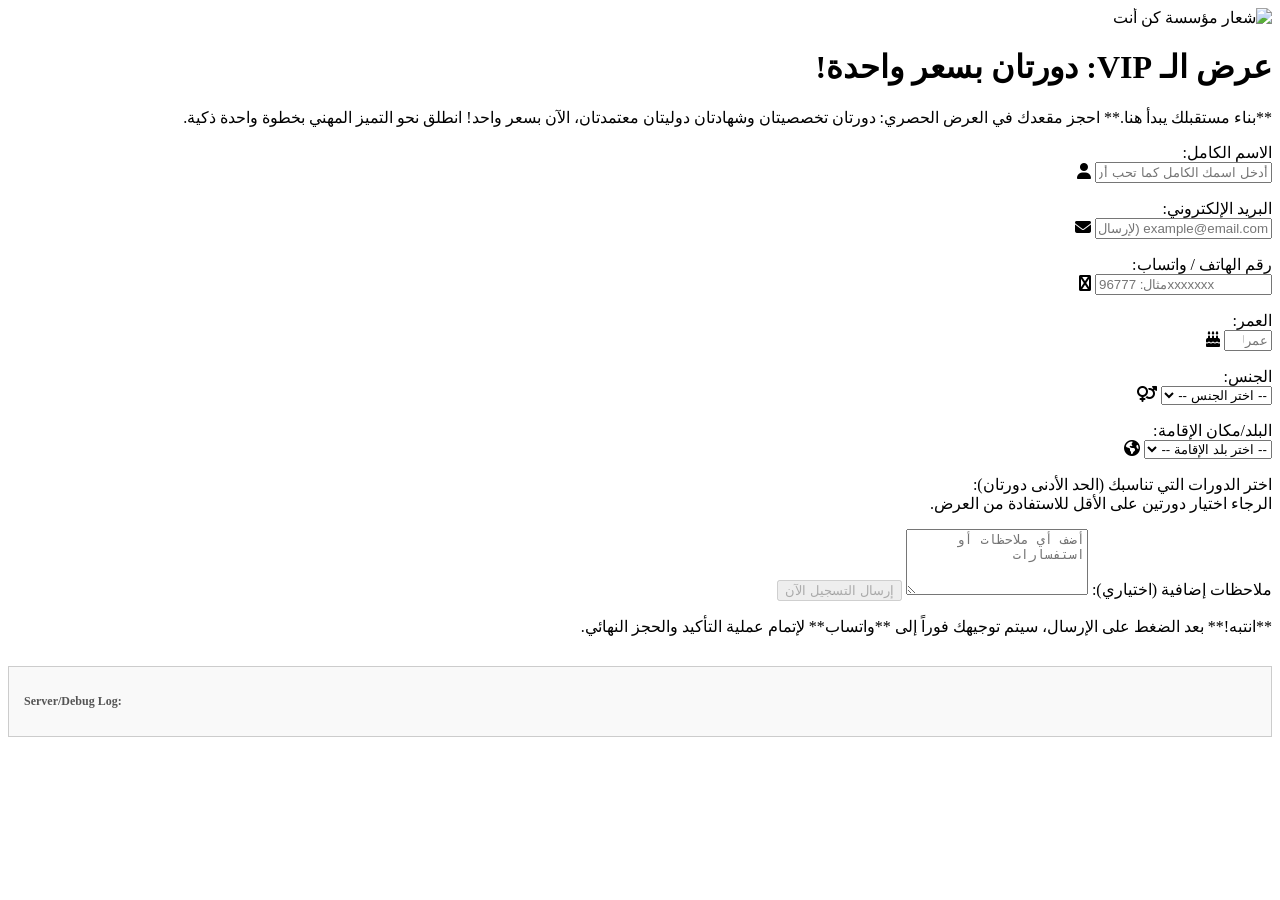
==== index.html @ 378ecb65 "Create index.html" ====
<!DOCTYPE html>
<html lang="ar" dir="rtl">
<head>
  <meta charset="UTF-8">
  <meta name="viewport" content="width=device-width, initial-scale=1.0">
  <title>تسجيل عرض الـ VIP: دورتان بسعر واحدة</title>
  
  <link href="https://fonts.googleapis.com/css2?family=Cairo:wght@300;400;600;700;900&display=swap" rel="stylesheet">
  <link rel="stylesheet" href="https://cdnjs.cloudflare.com/ajax/libs/font-awesome/6.4.0/css/all.min.css">
  
  <link rel="stylesheet" href="css/Offer.css">
</head>
<body>
  <div class="container">
    <img src="images/photo.jpg" alt="شعار مؤسسة كن أنت" class="logo">
    <h1>عرض الـ VIP: دورتان بسعر واحدة!</h1>
    
    <p class="description">**بناء مستقبلك يبدأ هنا.** احجز مقعدك في العرض الحصري: دورتان تخصصيتان وشهادتان دوليتان معتمدتان، الآن بسعر واحد! انطلق نحو التميز المهني بخطوة واحدة ذكية.</p>

    <form id="registrationForm" novalidate> 
      
      <label for="fullname">الاسم الكامل:</label>
      <div class="input-group">
        <input type="text" id="fullname" name="الاسم الكامل" placeholder="أدخل اسمك الكامل كما تحب أن يظهر في الشهادة" required aria-required="true">
        <i class="fa-solid fa-user input-icon"></i>
      </div>
      <p class="error-message" id="fullnameError" role="alert" aria-live="polite"></p>

      <label for="email">البريد الإلكتروني:</label>
      <div class="input-group">
        <input type="email" id="email" name="البريد الإلكتروني" placeholder="example@email.com (لإرسال الشهادات)" required aria-required="true">
        <i class="fa-solid fa-envelope input-icon"></i>
      </div>
      <p class="error-message" id="emailError" role="alert" aria-live="polite"></p>

      <label for="phone">رقم الهاتف / واتساب:</label>
      <div class="input-group">
        <input type="tel" id="phone" name="رقم الهاتف" placeholder="مثال: 96777xxxxxxx" required aria-required="true">
        <i class="fa-solid fa-whatsapp input-icon"></i>
      </div>
      <p class="error-message" id="phoneError" role="alert" aria-live="polite"></p>


      <div class="flex-group">
        
        <div>
          <label for="age">العمر:</label>
          <div class="input-group">
            <input type="number" id="age" name="العمر" placeholder="عمرك" min="18" max="99" required aria-required="true">
            <i class="fa-solid fa-cake-candles input-icon"></i>
          </div>
          <p class="error-message" id="ageError" role="alert" aria-live="polite"></p>
        </div>

        <div>
          <label for="gender">الجنس:</label>
          <div class="input-group">
            <select id="gender" name="الجنس" required aria-required="true">
              <option value="" disabled selected>-- اختر الجنس --</option>
              <option value="ذكر">ذكر</option>
              <option value="أنثى">أنثى</option>
            </select>
            <i class="fa-solid fa-venus-mars input-icon"></i>
          </div>
          <p class="error-message" id="genderError" role="alert" aria-live="polite"></p>
        </div>
        
        <div>
          <label for="country">البلد/مكان الإقامة:</label>
          <div class="input-group">
            <select id="country" name="البلد" required aria-required="true">
              <option value="" disabled selected>-- اختر بلد الإقامة --</option>
            </select>
            <i class="fa-solid fa-earth-americas input-icon"></i>
          </div>
          <p class="error-message" id="countryError" role="alert" aria-live="polite"></p>
        </div>

      </div>

      <label for="courses-list" class="courses-main-label">اختر الدورات التي تناسبك (الحد الأدنى دورتان):</label>
      
      <div class="courses-selection-grid" id="coursesList">
        </div>

      <div class="selection-status" id="selectionStatus" role="status" aria-live="polite">الرجاء اختيار دورتين على الأقل للاستفادة من العرض.</div>
      <p class="error-message" id="coursesError" role="alert" aria-live="polite"></p>

      
      <label for="notes">ملاحظات إضافية (اختياري):</label>
      <textarea id="notes" name="ملاحظات إضافية" rows="4" placeholder="أضف أي ملاحظات أو استفسارات"></textarea>

      <button type="submit" id="submitButton" disabled>إرسال التسجيل الآن</button>
      
      <p class="whatsapp-prompt"> **انتبه!** بعد الضغط على الإرسال، سيتم توجيهك فوراً إلى **واتساب** لإتمام عملية التأكيد والحجز النهائي.</p>
    </form>
    <div id="debugLogContainer" style="margin-top: 30px; padding: 15px; border: 1px solid #ccc; background-color: #f9f9f9; font-size: 12px; direction: ltr; text-align: left; max-height: 250px; overflow-y: auto;">
    <p style="font-weight: bold; color: #555;">Server/Debug Log:</p>
    <pre id="serverDebugLog" style="white-space: pre-wrap; word-wrap: break-word;"></pre>
</div>

    <div id="submissionMessage" class="status-success" style="display: none;"></div>
    
    <div id="loadingIndicator" class="loading-indicator" style="display: none;">
      <i class="fa-solid fa-circle-notch fa-spin"></i>
    </div>
  </div>

  <script src="url.js" defer></script> 
  <script src="js/countries.js" defer></script>
  
  <script src="js/Offer.js" defer></script>
</body>
</html>
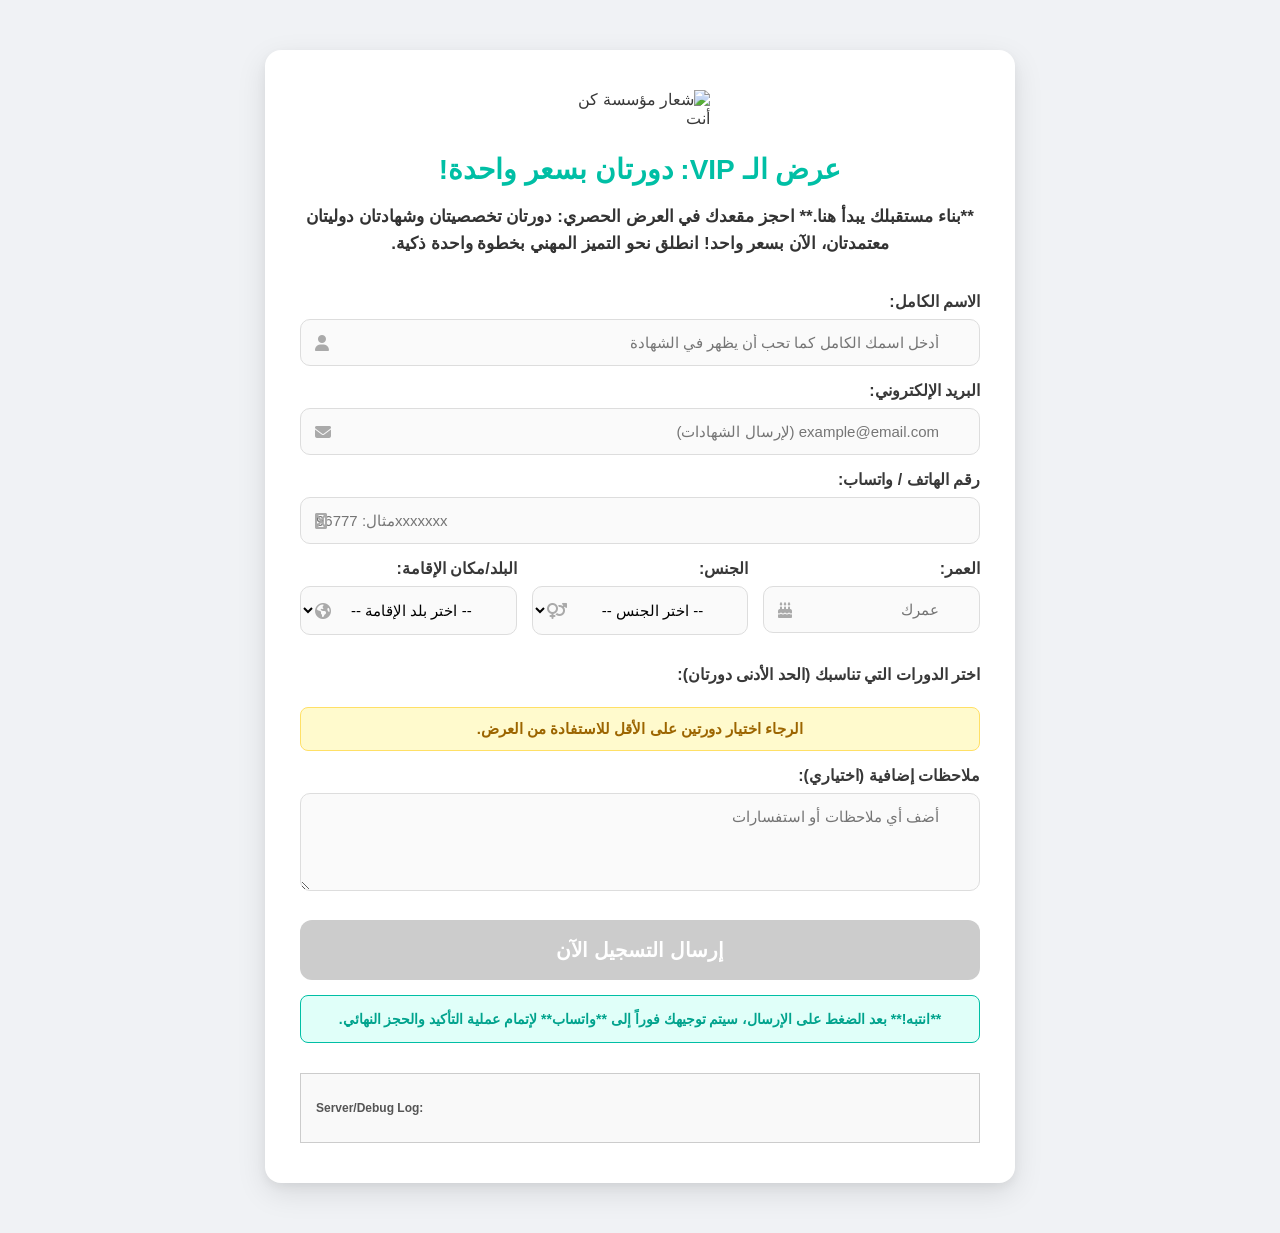
==== commit b3699e11: "Update index.html" ====
--- a/index.html
+++ b/index.html
@@ -3,17 +3,41 @@
 <head>
   <meta charset="UTF-8">
   <meta name="viewport" content="width=device-width, initial-scale=1.0">
+  
   <title>تسجيل عرض الـ VIP: دورتان بسعر واحدة</title>
   
   <link href="https://fonts.googleapis.com/css2?family=Cairo:wght@300;400;600;700;900&display=swap" rel="stylesheet">
   <link rel="stylesheet" href="https://cdnjs.cloudflare.com/ajax/libs/font-awesome/6.4.0/css/all.min.css">
   
   <link rel="stylesheet" href="css/Offer.css">
-</head>
+
+  <script>
+    document.addEventListener('DOMContentLoaded', function() {
+        // 1. الحصول على جميع متغيرات (معاملات) الرابط
+        const urlParams = new URLSearchParams(window.location.search);
+        
+        // 2. قراءة قيمة المعامل المسمى 'title' (وهو اسم العرض)
+        const offerTitle = urlParams.get('title');
+        
+        // 3. تحديد وسم العنوان الرئيسي (h1)
+        const h1Element = document.getElementById('offerTitleHeader');
+        
+        if (offerTitle && h1Element) {
+            // 4. فك ترميز العنوان
+            const decodedTitle = decodeURIComponent(offerTitle);
+            
+            // 5. تحديث محتوى وسم <h1>
+            h1Element.textContent = decodedTitle;
+        } 
+        // ملاحظة: لا يوجد كود لتحديث document.title، لذا سيبقى العنوان كما هو
+    });
+  </script>
+  </head>
 <body>
   <div class="container">
     <img src="images/photo.jpg" alt="شعار مؤسسة كن أنت" class="logo">
-    <h1>عرض الـ VIP: دورتان بسعر واحدة!</h1>
+    
+    <h1 id="offerTitleHeader">عرض الـ VIP: دورتان بسعر واحدة!</h1>
     
     <p class="description">**بناء مستقبلك يبدأ هنا.** احجز مقعدك في العرض الحصري: دورتان تخصصيتان وشهادتان دوليتان معتمدتان، الآن بسعر واحد! انطلق نحو التميز المهني بخطوة واحدة ذكية.</p>
 
@@ -108,7 +132,7 @@
 
   <script src="url.js" defer></script> 
   <script src="js/countries.js" defer></script>
+  <script src="js/Offer.js" defer></script>
   
-  <script src="js/Offer.js" defer></script>
 </body>
 </html>
--- a/css/Offer.css
+++ b/css/Offer.css
@@ -0,0 +1,344 @@
+/* Offer.css */
+
+/* 1. تحسين متغيرات الألوان والخطأ */
+:root {
+  --primary-color: #00BFA5; 
+  --primary-darker: #00A38D;
+  --secondary-color: #383838;
+  --light-bg: #F0F2F5; 
+  --light-accent: #E0FFF0; 
+  --error-color: #E74C3C; /* أحمر داكن للخطأ */
+  --error-light: #FFECEC; /* خلفية فاتحة للخطأ */
+  --success-color: #155724; 
+  --success-bg: #D4EDDA; 
+  --border-color: #DDD;
+  --border-radius: 12px;
+}
+
+body {
+  font-family: 'Cairo', sans-serif;
+  background-color: var(--light-bg);
+  margin: 0;
+  padding: 0;
+  color: var(--secondary-color);
+}
+
+.container {
+  max-width: 680px; 
+  margin: 50px auto;
+  background-color: #fff;
+  padding: 40px 35px;
+  border-radius: 16px;
+  box-shadow: 0 10px 30px rgba(0, 0, 0, 0.1), 0 4px 10px rgba(0, 0, 0, 0.05);
+  position: relative;
+  min-height: 500px; 
+}
+
+.logo {
+  display: block;
+  margin: 0 auto 25px;
+  width: 140px;
+}
+
+h1 {
+  text-align: center;
+  color: var(--primary-color); 
+  margin-bottom: 10px;
+  font-weight: 900;
+  font-size: 28px;
+}
+
+/* النص المعزز */
+p.description {
+  text-align: center;
+  margin-bottom: 35px;
+  font-size: 17px;
+  color: #333; 
+  line-height: 1.6;
+  font-weight: 700; 
+}
+
+/* 2. تحسين حقول الإدخال */
+form label {
+  display: block;
+  margin-top: 15px;
+  margin-bottom: 8px;
+  font-weight: 700;
+  color: var(--secondary-color);
+  font-size: 16px;
+}
+
+.input-group {
+    position: relative;
+    /* تحسين الهامش للحقول العلوية */
+    margin-bottom: 15px;
+}
+
+.input-icon {
+    position: absolute;
+    top: 50%;
+    left: 15px; 
+    transform: translateY(-50%);
+    color: #AAA;
+    font-size: 16px;
+    pointer-events: none;
+    transition: color 0.3s;
+}
+
+form input, form select, form textarea {
+  width: 100%;
+  padding: 14px 15px;
+  padding-right: 40px; /* مساحة للأيقونة */
+  border-radius: 10px;
+  border: 1px solid var(--border-color);
+  font-size: 15px;
+  outline: none;
+  box-sizing: border-box;
+  background-color: #FAFAFA;
+  transition: border-color 0.3s, box-shadow 0.3s, background-color 0.3s;
+  font-family: 'Cairo', sans-serif; 
+}
+
+/* التركيز على الحقل */
+form input:focus, form select:focus, form textarea:focus {
+  border-color: var(--primary-color); 
+  box-shadow: 0 0 8px rgba(0, 191, 165, 0.5); 
+  background-color: #FFF;
+}
+form input:focus ~ .input-icon, form select:focus ~ .input-icon {
+    color: var(--primary-color);
+}
+
+
+/* 3. تنظيم الحقول المرنة */
+.flex-group {
+    display: flex;
+    gap: 15px;
+    margin-top: 5px; /* تقليل الفراغ العلوي */
+}
+.flex-group > div {
+    flex: 1;
+    min-width: 0;
+}
+.flex-group label {
+    margin-top: 0;
+}
+
+/* 4. رسائل الخطأ المحسّنة (Accessibility + UX) */
+.error-message {
+    color: var(--error-color);
+    font-size: 13px;
+    font-weight: 600;
+    margin-top: -10px;
+    margin-bottom: 15px;
+    padding: 5px 10px;
+    border-radius: 6px;
+    background: var(--error-light);
+    display: none;
+    transition: all 0.2s ease;
+}
+
+/* حالة الخطأ على الحقل نفسه */
+input.input-error, select.input-error {
+    border-color: var(--error-color) !important;
+    box-shadow: 0 0 5px rgba(231, 76, 60, 0.5) !important;
+}
+
+/* 5. تحسين زر الإرسال */
+form button {
+  width: 100%;
+  padding: 18px;
+  background-color: var(--primary-color); 
+  color: #fff;
+  font-size: 20px;
+  font-weight: 700;
+  border: none;
+  border-radius: var(--border-radius);
+  cursor: pointer;
+  transition: background-color 0.3s, transform 0.1s, box-shadow 0.3s;
+  box-shadow: 0 4px 15px rgba(0, 191, 165, 0.4);
+  margin-top: 25px;
+}
+
+form button:hover:not(:disabled) {
+  background-color: var(--primary-darker); 
+  box-shadow: 0 6px 20px rgba(0, 191, 165, 0.6);
+  transform: translateY(-2px);
+}
+
+/* تأثير التحديد البصري لزر الإرسال عند جاهزية النموذج (جديد) */
+form button.ready-to-submit {
+    animation: pulse 1.5s infinite;
+}
+
+@keyframes pulse {
+    0% { box-shadow: 0 0 0 0 rgba(0, 191, 165, 0.4); }
+    70% { box-shadow: 0 0 0 10px rgba(0, 0, 0, 0); }
+    100% { box-shadow: 0 0 0 0 rgba(0, 0, 0, 0); }
+}
+
+form button:active:not(:disabled) {
+    transform: translateY(0);
+    box-shadow: 0 2px 10px rgba(0, 191, 165, 0.4);
+}
+
+form button:disabled {
+    background-color: #CCC;
+    cursor: not-allowed;
+    box-shadow: none;
+    animation: none;
+}
+
+/* 6. تحسين قائمة الدورات (Interaction + A11y) */
+.courses-selection-grid {
+  display: grid;
+  grid-template-columns: repeat(auto-fit, minmax(280px, 1fr));
+  gap: 10px;
+  margin-bottom: 15px;
+}
+
+.course-item {
+  display: block;
+  cursor: pointer;
+  background-color: #FFF;
+  /* أبعاد أكبر لـ Touch Friendly */
+  padding: 12px; 
+  min-height: 44px; 
+  border: 2px solid var(--border-color);
+  border-radius: 10px;
+  transition: all 0.25s ease-in-out; /* حركة سلسة */
+  font-weight: 600;
+  font-size: 15px;
+  position: relative;
+}
+
+.course-item:hover {
+    border-color: #A0EACF; 
+    background-color: #F0FFF9;
+    transform: scale(1.02); /* تأثير التكبير */
+    box-shadow: 0 4px 12px rgba(0,0,0,0.08);
+}
+.course-item:active {
+    transform: scale(1.0);
+    box-shadow: none;
+}
+
+.course-item input[type="checkbox"] {
+    /* ... (تبقى مخفية) ... */
+}
+
+/* حالة التحديد */
+.course-item.is-selected {
+    border-color: var(--primary-color);
+    background-color: var(--light-accent);
+}
+.course-item.is-selected .course-title {
+    color: var(--primary-darker);
+    font-weight: 700;
+}
+.course-item.is-selected .course-title i {
+    color: var(--primary-darker);
+}
+
+.course-title {
+    display: flex;
+    align-items: center;
+    line-height: 1.4;
+}
+
+.course-title i {
+    margin-left: 8px;
+    color: var(--primary-color); 
+    font-size: 16px;
+    transition: color 0.2s;
+}
+.course-description { /* وصف الدورة الجديد */
+    display: block;
+    font-size: 12px;
+    font-weight: 400;
+    color: #666;
+    margin-top: 3px;
+    padding-right: 25px; /* لمحاذاة النص */
+}
+
+
+/* 7. رسائل الحالة والنجاح */
+.selection-status {
+  text-align: center;
+  font-size: 15px;
+  font-weight: 700;
+  padding: 12px;
+  border-radius: 8px;
+  margin-top: 10px;
+  background-color: #FFFACD; 
+  color: #9C6500; 
+  border: 1px solid #FFE066;
+}
+
+.status-success {
+  background-color: var(--success-bg); 
+  color: var(--success-color); 
+  border: 1px solid #C3E6CB;
+}
+
+.status-error {
+    background-color: #F8D7DA; 
+    color: #721C24; 
+    border-color: #F5C6CB;
+}
+
+.whatsapp-prompt {
+    padding: 15px;
+    margin-top: 15px;
+    border-radius: 8px;
+    text-align: center;
+    font-weight: 700;
+    font-size: 14px;
+    background-color: #E0FFF9; /* أفتح من الـ Accent */
+    color: var(--primary-darker); 
+    border: 1px solid var(--primary-color);
+}
+
+/* 8. مؤشر التحميل (جديد) */
+.loading-indicator {
+    position: absolute;
+    top: 0;
+    left: 0;
+    right: 0;
+    bottom: 0;
+    background-color: rgba(255, 255, 255, 0.9);
+    display: flex;
+    justify-content: center;
+    align-items: center;
+    font-size: 3em;
+    color: var(--primary-color);
+    border-radius: 16px;
+    z-index: 10;
+}
+
+
+/* 9. Responsive */
+@media(max-width: 768px) {
+  .container {
+    margin: 20px;
+    padding: 25px 20px;
+  }
+  h1 {
+    font-size: 24px;
+  }
+  p.description {
+    font-size: 15px;
+  }
+  /* يتم تحويل التخطيط الأفقي إلى عمودي في الشاشات الصغيرة */
+  .flex-group {
+      flex-direction: column;
+      gap: 0;
+  }
+  .flex-group > div {
+      margin-bottom: 0;
+  }
+  /* زيادة حجم العناصر اللمسية */
+  form input, form select, form textarea, form button, .course-item {
+      padding: 16px 15px;
+  }
+}
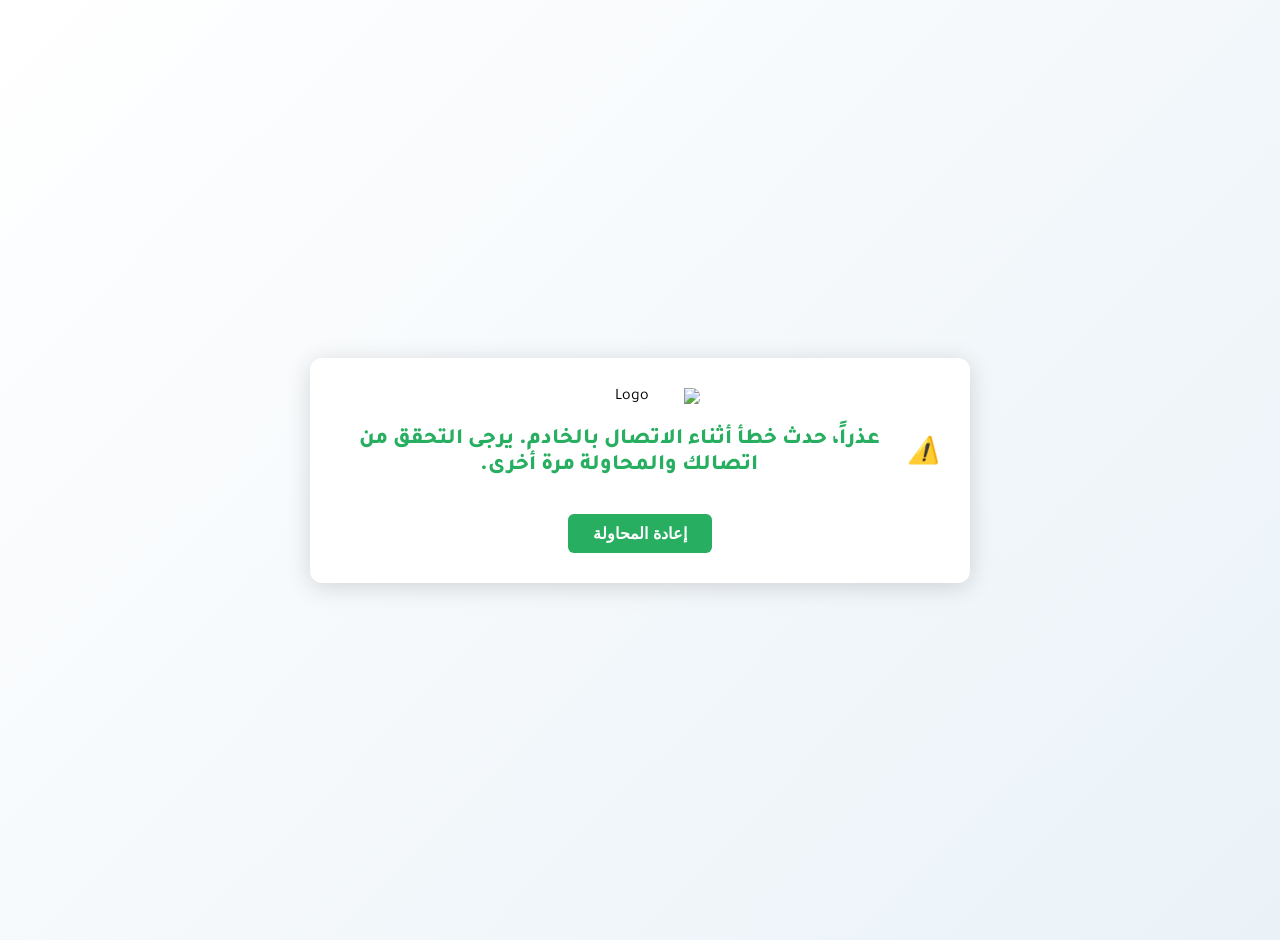
==== commit d10aaf12: "Rename view.html to index.html" ====
--- a/index.html
+++ b/index.html
@@ -1,138 +1,293 @@
+<script>
+  // رابط Apps Script (تم نقله هنا حسب طلبك)
+  const APP_SCRIPT_URL = "https://script.google.com/macros/s/AKfycbyxGeQ1UMreakJe3X6GzBwzBzpHzHmEqTllv__US14CoUIf2damdO7hQEyo6pvFS88v7A/exec";
+</script>
+
 <!DOCTYPE html>
 <html lang="ar" dir="rtl">
 <head>
   <meta charset="UTF-8">
   <meta name="viewport" content="width=device-width, initial-scale=1.0">
-  
-  <title>تسجيل عرض الـ VIP: دورتان بسعر واحدة</title>
-  
-  <link href="https://fonts.googleapis.com/css2?family=Cairo:wght@300;400;600;700;900&display=swap" rel="stylesheet">
-  <link rel="stylesheet" href="https://cdnjs.cloudflare.com/ajax/libs/font-awesome/6.4.0/css/all.min.css">
-  
-  <link rel="stylesheet" href="css/Offer.css">
+  <title>✨ تحقق من عروضك الخاصة الآن</title>
+  <link href="https://fonts.googleapis.com/css2?family=Tajawal:wght@300;400;500;700;800;900&display=swap" rel="stylesheet">
+  <style>
+    :root {
+      /* تغيير اللون الأساسي لزيادة الفخامة (Deep Blue) */
+      --primary-color: #1a5276; 
+      --success-color: #2ecc71;
+      --error-color: #e74c3c;
+      /* لون زر إعادة المحاولة (أخضر فاتح) */
+      --warning-color: #27ae60; 
+      /* تغيير بسيط في تدرج الخلفية لجعلها أنعم */
+      --background-gradient: linear-gradient(135deg, #ffffff, #eaf2f8); 
+      --text-color: #34495e; /* لون نص غامق جديد */
+    }
+    body {
+      /* استخدام خط Tajawal الجديد */
+      font-family: 'Tajawal', sans-serif;
+      display: flex;
+      align-items: center;
+      justify-content: center;
+      min-height: 100vh;
+      margin: 0;
+      background: var(--background-gradient);
+      text-align: center;
+      padding: 20px;
+    }
+    .container {
+      background: #fff;
+      padding: 30px;
+      border-radius: 12px;
+      box-shadow: 0 4px 25px rgba(0, 0, 0, 0.15); /* ظل أقوى */
+      /* زيادة العرض لـ 600px للمحاذاة الأوسع */
+      max-width: 90%;
+      width: 600px; 
+    }
+    .logo-img {
+        max-width: 120px; /* حجم مناسب للشعار */
+        height: auto;
+        margin-bottom: 20px;
+        display: block;
+        margin-left: auto;
+        margin-right: auto;
+        border-radius: 8px; /* لمسة جمالية للشعار */
+    }
+    .loader {
+      border: 6px solid #f3f3f3;
+      border-top: 6px solid var(--primary-color);
+      border-radius: 50%;
+      width: 60px;
+      height: 60px;
+      animation: spin 1s linear infinite;
+      margin: 0 auto 20px auto;
+      display: block;
+    }
+    @keyframes spin {
+      0% { transform: rotate(0deg);}
+      100% { transform: rotate(360deg);}
+    }
+    .message {
+      font-size: 22px; /* زيادة حجم الخط للرسائل */
+      margin-bottom: 20px;
+      color: var(--text-color);
+      font-weight: 800; /* استخدام وزن خط أثقل */
+      display: flex;
+      align-items: center;
+      justify-content: center;
+    }
+    .message i {
+      margin-left: 10px;
+      font-size: 26px; /* زيادة حجم الأيقونات */
+    }
+    .progress-bar-container {
+      width: 100%;
+      height: 12px;
+      background: #ddd;
+      border-radius: 6px;
+      margin-bottom: 20px;
+      overflow: hidden;
+      display: none;
+      box-shadow: inset 0 1px 3px rgba(0, 0, 0, 0.1);
+    }
+    .progress-bar {
+      width: 0%;
+      height: 100%;
+      background: var(--success-color);
+      border-radius: 6px;
+      transition: width 0.1s linear;
+    }
+    #retryBtn {
+      display: none;
+      padding: 10px 25px;
+      background: var(--warning-color); 
+      color: #fff;
+      border: none;
+      border-radius: 6px;
+      cursor: pointer;
+      font-size: 16px;
+      margin-top: 15px;
+      transition: background 0.3s, transform 0.2s;
+      font-weight: 700;
+    }
+    #retryBtn:hover {
+      background: #2ecc71; 
+      transform: translateY(-2px);
+    }
+    .offers-list {
+      display: flex;
+      flex-direction: column;
+      gap: 15px;
+      width: 100%;
+    }
+    .offer-card {
+      padding: 18px; /* زيادة التباعد الداخلي */
+      background: var(--primary-color);
+      color: #fff;
+      border-radius: 10px; /* جعل الحواف أكثر نعومة */
+      cursor: pointer;
+      font-size: 19px; /* حجم خط أكبر */
+      font-weight: 700;
+      text-align: right;
+      transition: transform 0.2s, box-shadow 0.2s, background 0.2s;
+      border-bottom: 5px solid #154360; /* تدرج أغمق للحد */
+      position: relative; 
+      padding-right: 55px; /* مساحة للأيقونة */
+    }
+    .offer-card:before {
+        content: '💎'; /* أيقونة ماسية لتمييز العرض */
+        position: absolute;
+        left: 15px;
+        font-size: 28px;
+        top: 50%;
+        transform: translateY(-50%);
+        opacity: 0.9;
+    }
+    .offer-card:hover {
+      background: #1a5276;
+      transform: translateY(-3px);
+      box-shadow: 0 6px 15px rgba(0, 0, 0, 0.25); /* ظل أقوى عند التحوم */
+    }
+    .offer-description {
+      font-size: 15px; /* زيادة حجم الوصف قليلاً */
+      font-weight: 500; /* استخدام وزن متوسط */
+      margin-top: 8px;
+      opacity: 0.9;
+    }
+    .icon-sad:before { content: '🙁'; }
+    .icon-warn:before { content: '⚠️'; }
+    .icon-success:before { content: '✅'; }
+    .icon-gift:before { content: '🎁'; }
+    .icon-choose:before { content: '👆'; } 
+  </style>
+</head>
+<body>
+
+  <div class="container">
+    <img src="images/photo.jpg" alt="Logo" class="logo-img">
+    
+    <div class="loader"></div>
+    <div class="message">جارٍ التحقق من العروض<span id="dots">...</span></div>
+    <div class="progress-bar-container">
+      <div class="progress-bar"></div>
+    </div>
+    <div id="offersList" class="offers-list"></div>
+    <button id="retryBtn">إعادة المحاولة</button>
+  </div>
 
   <script>
-    document.addEventListener('DOMContentLoaded', function() {
-        // 1. الحصول على جميع متغيرات (معاملات) الرابط
-        const urlParams = new URLSearchParams(window.location.search);
-        
-        // 2. قراءة قيمة المعامل المسمى 'title' (وهو اسم العرض)
-        const offerTitle = urlParams.get('title');
-        
-        // 3. تحديد وسم العنوان الرئيسي (h1)
-        const h1Element = document.getElementById('offerTitleHeader');
-        
-        if (offerTitle && h1Element) {
-            // 4. فك ترميز العنوان
-            const decodedTitle = decodeURIComponent(offerTitle);
-            
-            // 5. تحديث محتوى وسم <h1>
-            h1Element.textContent = decodedTitle;
-        } 
-        // ملاحظة: لا يوجد كود لتحديث document.title، لذا سيبقى العنوان كما هو
-    });
+    // **تم إزالة تعريف APP_SCRIPT_URL من هنا لأنه تم نقله إلى بداية الملف**
+
+    const loader = document.querySelector('.loader');
+    const messageDiv = document.querySelector('.message');
+    const progressBarContainer = document.querySelector('.progress-bar-container');
+    const progressBar = document.querySelector('.progress-bar');
+    const retryBtn = document.getElementById('retryBtn');
+    const offersListDiv = document.getElementById('offersList');
+    let dotsSpan = null; 
+
+    let dotInterval = null;
+
+    function startDotAnimation() {
+      if (dotInterval) clearInterval(dotInterval);
+      dotsSpan = document.getElementById('dots');
+      let dotCount = 0;
+      dotInterval = setInterval(() => {
+        dotCount = (dotCount + 1) % 4;
+        if(dotsSpan) dotsSpan.textContent = '.'.repeat(dotCount);
+      }, 500);
+    }
+
+    function stopDotAnimation() {
+        if (dotInterval) {
+            clearInterval(dotInterval);
+            dotInterval = null;
+        }
+    }
+
+    async function checkOffer() {
+      retryBtn.style.display = 'none';
+      loader.style.display = 'block';
+      progressBarContainer.style.display = 'none';
+      messageDiv.style.color = 'var(--text-color)'; /* استخدام لون النص الجديد */
+      messageDiv.innerHTML = 'جارٍ التحقق من العروض<span id="dots">...</span>';
+      offersListDiv.innerHTML = '';
+      startDotAnimation();
+
+      try {
+        const response = await fetch(APP_SCRIPT_URL);
+        const offers = await response.json();
+
+        let activeOffers = offers.filter(o => (o.activ || "").toUpperCase() === "Y")
+          .map(o => ({
+            title: o.title,
+            link: `Offer.html?title=${encodeURIComponent(o.title)}`,
+            description: o.description || ''
+          }));
+
+        loader.style.display = 'none';
+        stopDotAnimation();
+
+
+        if(activeOffers.length === 0){
+          // محتوى تفاعلي جديد
+          messageDiv.innerHTML = '<i class="icon-sad"></i> للأسف، **لا توجد عروض نشطة حالياً**. نعدك بالجديد قريباً، تفقدنا مرة أخرى!';
+          messageDiv.style.color = 'var(--error-color)';
+        } else if(activeOffers.length === 1){
+          // ** تنفيذ الانتقال التلقائي **
+          startCountdown(activeOffers[0].title, activeOffers[0].link);
+        } else {
+          // محتوى تفاعلي جديد
+          messageDiv.innerHTML = '<i class="icon-choose"></i> **تهانينا!** توجد **عدة عروض حصرية** لك، اختر العرض الذي يناسبك الآن:';
+          activeOffers.forEach(offer => {
+            const card = document.createElement('div');
+            card.className = 'offer-card';
+            card.innerHTML = `
+              <div>${offer.title}</div>
+              ${offer.description ? `<div class="offer-description">${offer.description}</div>` : ''}
+            `;
+            card.onclick = () => window.location.href = offer.link;
+            offersListDiv.appendChild(card);
+          });
+        }
+
+      } catch(err) {
+        console.error(err);
+        loader.style.display = 'none';
+        progressBarContainer.style.display = 'none';
+        // محتوى تفاعلي جديد
+        messageDiv.innerHTML = '<i class="icon-warn"></i> عذراً، حدث خطأ أثناء الاتصال بالخادم. يرجى التحقق من اتصالك والمحاولة مرة أخرى.'; 
+        messageDiv.style.color = 'var(--warning-color)';
+        retryBtn.style.display = 'inline-block';
+        stopDotAnimation();
+      }
+    }
+
+    // تم تعديل الدالة لتبدأ الانتقال التلقائي برسالة جديدة
+    function startCountdown(offerTitle, offerLink){
+      let seconds = 5;
+      progressBarContainer.style.display = 'block';
+      progressBar.style.width = '0%';
+      messageDiv.innerHTML = `<i class="icon-success"></i> تم التأكيد! عرض "**${offerTitle}**" هو فرصتك الذهبية. **سيتم نقلك خلال <span id="countdownSec">${seconds}</span> ثواني** للاستفادة منه!`;
+      messageDiv.style.color = 'var(--success-color)';
+
+      const countdownSecSpan = document.getElementById('countdownSec');
+
+      const interval = setInterval(() => {
+        seconds--;
+        progressBar.style.width = `${((5-seconds)/5)*100}%`;
+
+        if(seconds > 0){
+          countdownSecSpan.textContent = seconds;
+        } else {
+          clearInterval(interval);
+          window.location.href = offerLink;
+        }
+      }, 1000);
+    }
+
+    retryBtn.onclick = checkOffer;
+    checkOffer();
   </script>
-  </head>
-<body>
-  <div class="container">
-    <img src="images/photo.jpg" alt="شعار مؤسسة كن أنت" class="logo">
-    
-    <h1 id="offerTitleHeader">عرض الـ VIP: دورتان بسعر واحدة!</h1>
-    
-    <p class="description">**بناء مستقبلك يبدأ هنا.** احجز مقعدك في العرض الحصري: دورتان تخصصيتان وشهادتان دوليتان معتمدتان، الآن بسعر واحد! انطلق نحو التميز المهني بخطوة واحدة ذكية.</p>
-
-    <form id="registrationForm" novalidate> 
-      
-      <label for="fullname">الاسم الكامل:</label>
-      <div class="input-group">
-        <input type="text" id="fullname" name="الاسم الكامل" placeholder="أدخل اسمك الكامل كما تحب أن يظهر في الشهادة" required aria-required="true">
-        <i class="fa-solid fa-user input-icon"></i>
-      </div>
-      <p class="error-message" id="fullnameError" role="alert" aria-live="polite"></p>
-
-      <label for="email">البريد الإلكتروني:</label>
-      <div class="input-group">
-        <input type="email" id="email" name="البريد الإلكتروني" placeholder="example@email.com (لإرسال الشهادات)" required aria-required="true">
-        <i class="fa-solid fa-envelope input-icon"></i>
-      </div>
-      <p class="error-message" id="emailError" role="alert" aria-live="polite"></p>
-
-      <label for="phone">رقم الهاتف / واتساب:</label>
-      <div class="input-group">
-        <input type="tel" id="phone" name="رقم الهاتف" placeholder="مثال: 96777xxxxxxx" required aria-required="true">
-        <i class="fa-solid fa-whatsapp input-icon"></i>
-      </div>
-      <p class="error-message" id="phoneError" role="alert" aria-live="polite"></p>
-
-
-      <div class="flex-group">
-        
-        <div>
-          <label for="age">العمر:</label>
-          <div class="input-group">
-            <input type="number" id="age" name="العمر" placeholder="عمرك" min="18" max="99" required aria-required="true">
-            <i class="fa-solid fa-cake-candles input-icon"></i>
-          </div>
-          <p class="error-message" id="ageError" role="alert" aria-live="polite"></p>
-        </div>
-
-        <div>
-          <label for="gender">الجنس:</label>
-          <div class="input-group">
-            <select id="gender" name="الجنس" required aria-required="true">
-              <option value="" disabled selected>-- اختر الجنس --</option>
-              <option value="ذكر">ذكر</option>
-              <option value="أنثى">أنثى</option>
-            </select>
-            <i class="fa-solid fa-venus-mars input-icon"></i>
-          </div>
-          <p class="error-message" id="genderError" role="alert" aria-live="polite"></p>
-        </div>
-        
-        <div>
-          <label for="country">البلد/مكان الإقامة:</label>
-          <div class="input-group">
-            <select id="country" name="البلد" required aria-required="true">
-              <option value="" disabled selected>-- اختر بلد الإقامة --</option>
-            </select>
-            <i class="fa-solid fa-earth-americas input-icon"></i>
-          </div>
-          <p class="error-message" id="countryError" role="alert" aria-live="polite"></p>
-        </div>
-
-      </div>
-
-      <label for="courses-list" class="courses-main-label">اختر الدورات التي تناسبك (الحد الأدنى دورتان):</label>
-      
-      <div class="courses-selection-grid" id="coursesList">
-        </div>
-
-      <div class="selection-status" id="selectionStatus" role="status" aria-live="polite">الرجاء اختيار دورتين على الأقل للاستفادة من العرض.</div>
-      <p class="error-message" id="coursesError" role="alert" aria-live="polite"></p>
-
-      
-      <label for="notes">ملاحظات إضافية (اختياري):</label>
-      <textarea id="notes" name="ملاحظات إضافية" rows="4" placeholder="أضف أي ملاحظات أو استفسارات"></textarea>
-
-      <button type="submit" id="submitButton" disabled>إرسال التسجيل الآن</button>
-      
-      <p class="whatsapp-prompt"> **انتبه!** بعد الضغط على الإرسال، سيتم توجيهك فوراً إلى **واتساب** لإتمام عملية التأكيد والحجز النهائي.</p>
-    </form>
-    <div id="debugLogContainer" style="margin-top: 30px; padding: 15px; border: 1px solid #ccc; background-color: #f9f9f9; font-size: 12px; direction: ltr; text-align: left; max-height: 250px; overflow-y: auto;">
-    <p style="font-weight: bold; color: #555;">Server/Debug Log:</p>
-    <pre id="serverDebugLog" style="white-space: pre-wrap; word-wrap: break-word;"></pre>
-</div>
-
-    <div id="submissionMessage" class="status-success" style="display: none;"></div>
-    
-    <div id="loadingIndicator" class="loading-indicator" style="display: none;">
-      <i class="fa-solid fa-circle-notch fa-spin"></i>
-    </div>
-  </div>
-
-  <script src="url.js" defer></script> 
-  <script src="js/countries.js" defer></script>
-  <script src="js/Offer.js" defer></script>
-  
+
 </body>
 </html>
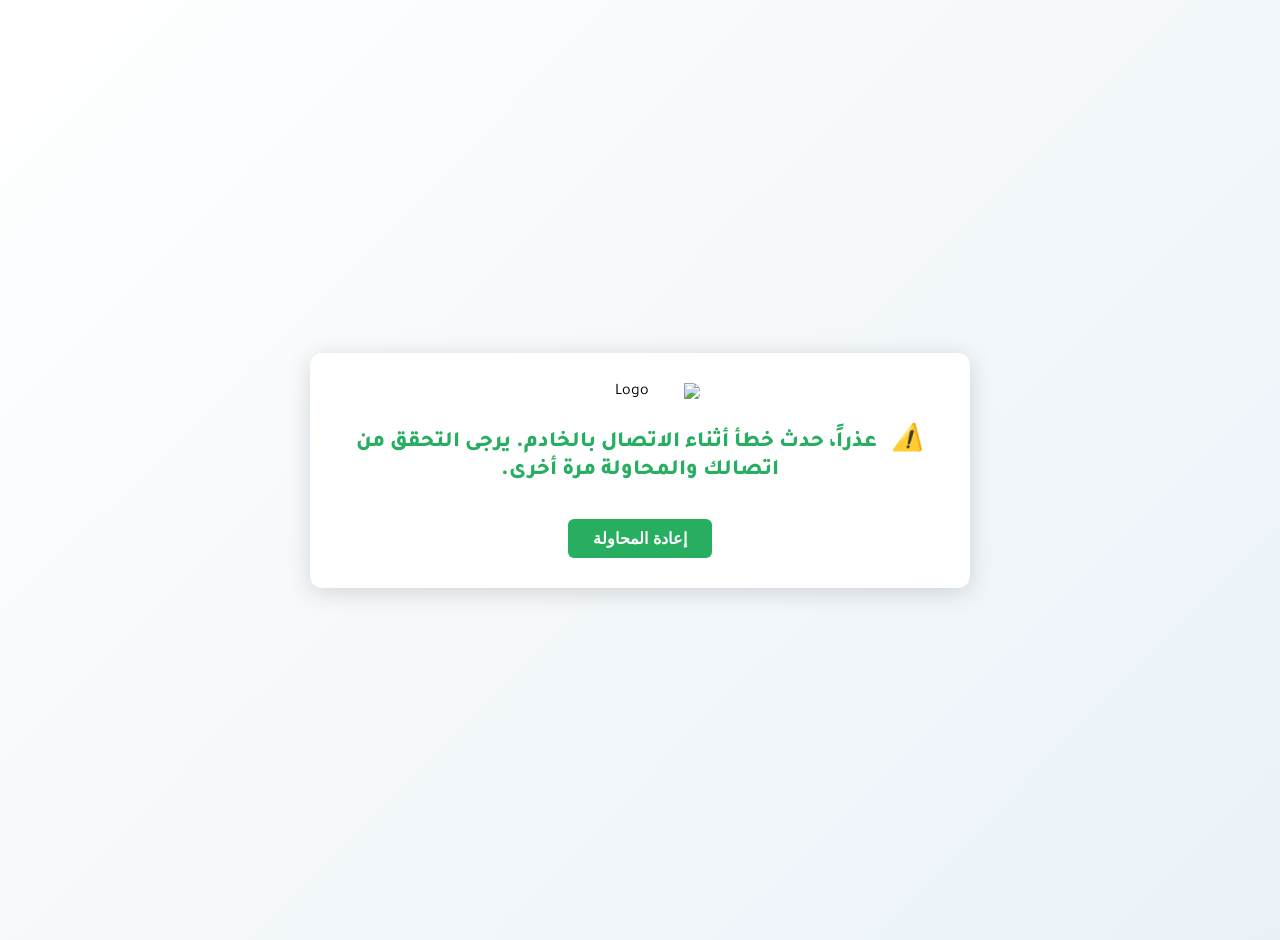
==== commit ec41b87a: "Update index.html" ====
--- a/index.html
+++ b/index.html
@@ -66,19 +66,41 @@
       0% { transform: rotate(0deg);}
       100% { transform: rotate(360deg);}
     }
+    /* تعديل الرسالة العامة لإزالة العرض المرن والتحكم في الأجزاء الداخلية */
     .message {
-      font-size: 22px; /* زيادة حجم الخط للرسائل */
+      font-size: 22px; 
       margin-bottom: 20px;
       color: var(--text-color);
-      font-weight: 800; /* استخدام وزن خط أثقل */
+      font-weight: 800; 
+      display: block; /* تغيير ليتم التحكم به بواسطة المحتوى الداخلي */
+      text-align: center;
+    }
+    .message i {
+      margin-left: 10px;
+      font-size: 26px; 
+    }
+    
+    /* تصميم جديد لرسالة العد التنازلي المنظمة */
+    .countdown-message-layout {
       display: flex;
+      flex-direction: column; /* ترتيب العناصر عمودياً */
       align-items: center;
       justify-content: center;
-    }
-    .message i {
-      margin-left: 10px;
-      font-size: 26px; /* زيادة حجم الأيقونات */
-    }
+      font-size: 19px; /* تقليل حجم الخط قليلاً للتحسين */
+      font-weight: 700;
+      line-height: 1.5; /* زيادة تباعد الأسطر */
+    }
+
+    .countdown-message-layout .main-text {
+      margin: 5px 0;
+    }
+
+    .countdown-message-layout i {
+      font-size: 28px; /* حجم الأيقونة */
+      margin-bottom: 5px;
+      margin-left: 0; /* إزالة المسافة الإضافية للأيقونة */
+    }
+    
     .progress-bar-container {
       width: 100%;
       height: 12px;
@@ -158,6 +180,19 @@
     .icon-success:before { content: '✅'; }
     .icon-gift:before { content: '🎁'; }
     .icon-choose:before { content: '👆'; } 
+    
+    /* Media Query: تحسين العرض على شاشات الهاتف (أقل من 600 بكسل) */
+    @media (max-width: 600px) {
+        .container {
+            padding: 20px; /* تقليل التباعد الداخلي للحاوية */
+        }
+        .countdown-message-layout {
+            font-size: 17px; /* تصغير خط رسالة العد التنازلي على الهواتف */
+        }
+        .message {
+            font-size: 19px; /* تصغير خط الرسالة العامة على الهواتف */
+        }
+    }
   </style>
 </head>
 <body>
@@ -208,7 +243,7 @@
       retryBtn.style.display = 'none';
       loader.style.display = 'block';
       progressBarContainer.style.display = 'none';
-      messageDiv.style.color = 'var(--text-color)'; /* استخدام لون النص الجديد */
+      messageDiv.style.color = 'var(--text-color)'; 
       messageDiv.innerHTML = 'جارٍ التحقق من العروض<span id="dots">...</span>';
       offersListDiv.innerHTML = '';
       startDotAnimation();
@@ -262,12 +297,20 @@
       }
     }
 
-    // تم تعديل الدالة لتبدأ الانتقال التلقائي برسالة جديدة
+    // تم تعديل الدالة لتبدأ الانتقال التلقائي برسالة جديدة ومقسمة
     function startCountdown(offerTitle, offerLink){
       let seconds = 5;
       progressBarContainer.style.display = 'block';
       progressBar.style.width = '0%';
-      messageDiv.innerHTML = `<i class="icon-success"></i> تم التأكيد! عرض "**${offerTitle}**" هو فرصتك الذهبية. **سيتم نقلك خلال <span id="countdownSec">${seconds}</span> ثواني** للاستفادة منه!`;
+      
+      // استخدام التنسيق الجديد المقسم لفك الازدحام
+      messageDiv.innerHTML = `
+        <div class="countdown-message-layout">
+          <i class="icon-success"></i>
+          <span class="main-text">تم التأكيد! عرض "**${offerTitle}**" هو فرصتك الذهبية.</span>
+          <span class="main-text">**سيتم نقلك خلال <span id="countdownSec">${seconds}</span> ثواني** للاستفادة منه!</span>
+        </div>
+      `;
       messageDiv.style.color = 'var(--success-color)';
 
       const countdownSecSpan = document.getElementById('countdownSec');
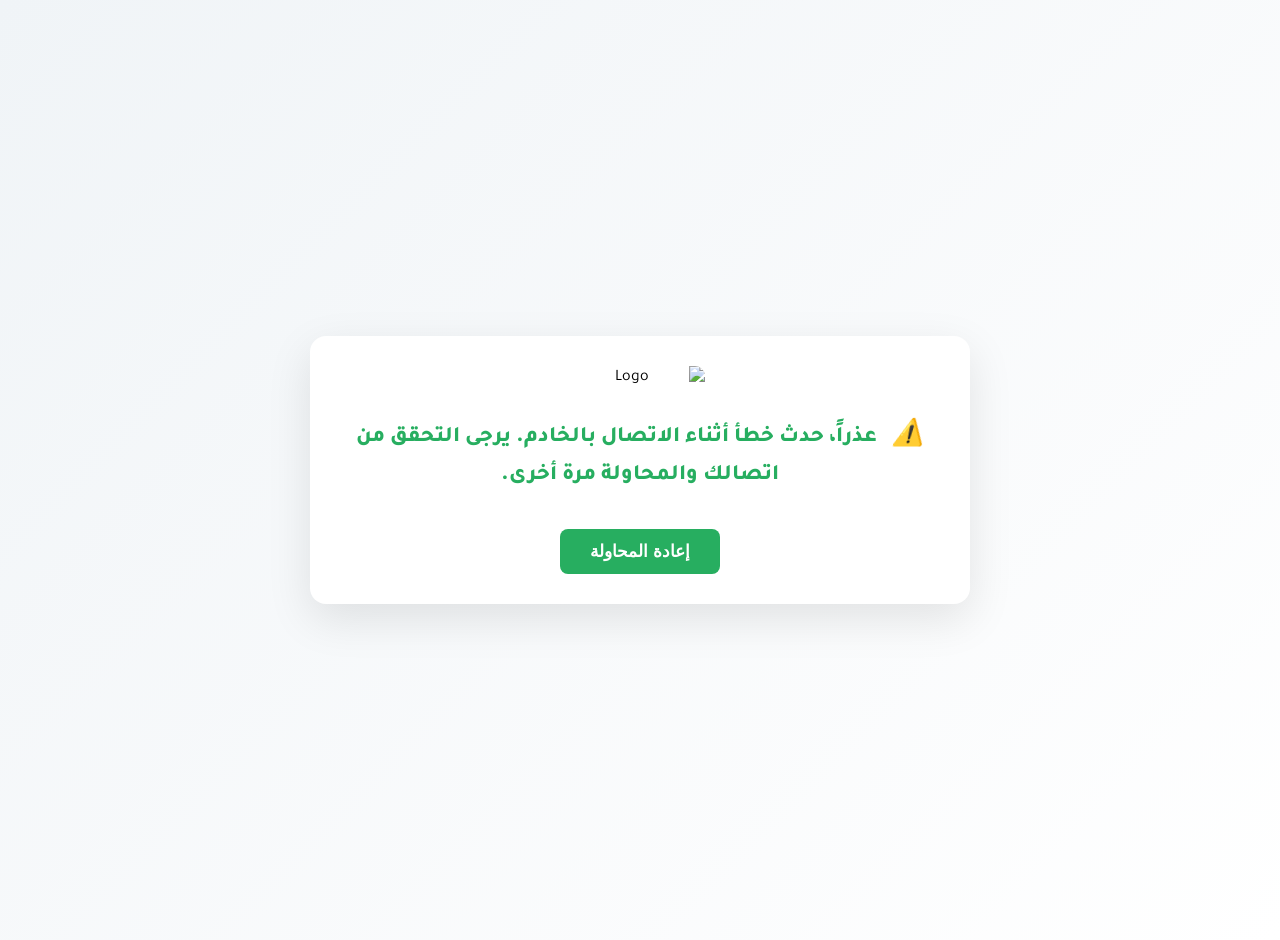
==== commit bec96515: "Update index.html" ====
--- a/index.html
+++ b/index.html
@@ -12,18 +12,16 @@
   <link href="https://fonts.googleapis.com/css2?family=Tajawal:wght@300;400;500;700;800;900&display=swap" rel="stylesheet">
   <style>
     :root {
-      /* تغيير اللون الأساسي لزيادة الفخامة (Deep Blue) */
-      --primary-color: #1a5276; 
+      /* اللون الأساسي (أزرق حيوي) */
+      --primary-color: #2980b9; 
       --success-color: #2ecc71;
       --error-color: #e74c3c;
-      /* لون زر إعادة المحاولة (أخضر فاتح) */
       --warning-color: #27ae60; 
-      /* تغيير بسيط في تدرج الخلفية لجعلها أنعم */
-      --background-gradient: linear-gradient(135deg, #ffffff, #eaf2f8); 
-      --text-color: #34495e; /* لون نص غامق جديد */
+      /* خلفية أفتح وأكثر نعومة */
+      --background-gradient: linear-gradient(135deg, #f0f4f7, #ffffff); 
+      --text-color: #34495e; 
     }
     body {
-      /* استخدام خط Tajawal الجديد */
       font-family: 'Tajawal', sans-serif;
       display: flex;
       align-items: center;
@@ -33,28 +31,30 @@
       background: var(--background-gradient);
       text-align: center;
       padding: 20px;
+      /* تحسين قراءة النص العام */
+      line-height: 1.6; 
     }
     .container {
       background: #fff;
       padding: 30px;
-      border-radius: 12px;
-      box-shadow: 0 4px 25px rgba(0, 0, 0, 0.15); /* ظل أقوى */
-      /* زيادة العرض لـ 600px للمحاذاة الأوسع */
+      border-radius: 16px; /* زيادة نعومة الحواف */
+      /* ظل ناعم وعميق (Modern Soft Shadow) */
+      box-shadow: 0 15px 45px rgba(0, 0, 0, 0.1); 
       max-width: 90%;
       width: 600px; 
     }
     .logo-img {
-        max-width: 120px; /* حجم مناسب للشعار */
+        max-width: 130px; /* تكبير الشعار قليلاً */
         height: auto;
-        margin-bottom: 20px;
+        margin-bottom: 25px; /* زيادة المسافة بعد الشعار */
         display: block;
         margin-left: auto;
         margin-right: auto;
-        border-radius: 8px; /* لمسة جمالية للشعار */
+        border-radius: 10px; 
     }
     .loader {
       border: 6px solid #f3f3f3;
-      border-top: 6px solid var(--primary-color);
+      border-top: 6px solid var(--primary-color); 
       border-radius: 50%;
       width: 60px;
       height: 60px;
@@ -66,13 +66,12 @@
       0% { transform: rotate(0deg);}
       100% { transform: rotate(360deg);}
     }
-    /* تعديل الرسالة العامة لإزالة العرض المرن والتحكم في الأجزاء الداخلية */
     .message {
       font-size: 22px; 
       margin-bottom: 20px;
       color: var(--text-color);
       font-weight: 800; 
-      display: block; /* تغيير ليتم التحكم به بواسطة المحتوى الداخلي */
+      display: block; 
       text-align: center;
     }
     .message i {
@@ -80,15 +79,14 @@
       font-size: 26px; 
     }
     
-    /* تصميم جديد لرسالة العد التنازلي المنظمة */
     .countdown-message-layout {
       display: flex;
-      flex-direction: column; /* ترتيب العناصر عمودياً */
+      flex-direction: column; 
       align-items: center;
       justify-content: center;
-      font-size: 19px; /* تقليل حجم الخط قليلاً للتحسين */
+      font-size: 20px; /* حجم خط ممتاز */
       font-weight: 700;
-      line-height: 1.5; /* زيادة تباعد الأسطر */
+      line-height: 1.8; /* زيادة تباعد الأسطر لراحة العين */
     }
 
     .countdown-message-layout .main-text {
@@ -96,9 +94,9 @@
     }
 
     .countdown-message-layout i {
-      font-size: 28px; /* حجم الأيقونة */
-      margin-bottom: 5px;
-      margin-left: 0; /* إزالة المسافة الإضافية للأيقونة */
+      font-size: 32px; /* تكبير أيقونة النجاح */
+      margin-bottom: 8px;
+      margin-left: 0; 
     }
     
     .progress-bar-container {
@@ -120,59 +118,61 @@
     }
     #retryBtn {
       display: none;
-      padding: 10px 25px;
+      padding: 12px 30px; /* تكبير الزر قليلاً */
       background: var(--warning-color); 
       color: #fff;
       border: none;
-      border-radius: 6px;
+      border-radius: 8px; /* حواف أنعم */
       cursor: pointer;
-      font-size: 16px;
+      font-size: 17px; 
       margin-top: 15px;
-      transition: background 0.3s, transform 0.2s;
+      transition: background 0.3s, transform 0.2s, box-shadow 0.3s;
       font-weight: 700;
     }
     #retryBtn:hover {
       background: #2ecc71; 
       transform: translateY(-2px);
+      box-shadow: 0 4px 10px rgba(0, 0, 0, 0.15); /* إضافة ظل عند التحويم */
     }
     .offers-list {
       display: flex;
       flex-direction: column;
-      gap: 15px;
+      gap: 18px; /* زيادة الفراغ بين البطاقات */
       width: 100%;
     }
     .offer-card {
-      padding: 18px; /* زيادة التباعد الداخلي */
+      padding: 20px; /* زيادة التباعد الداخلي */
       background: var(--primary-color);
       color: #fff;
-      border-radius: 10px; /* جعل الحواف أكثر نعومة */
+      border-radius: 12px; /* حواف أنعم */
       cursor: pointer;
-      font-size: 19px; /* حجم خط أكبر */
+      font-size: 20px; 
       font-weight: 700;
       text-align: right;
-      transition: transform 0.2s, box-shadow 0.2s, background 0.2s;
-      border-bottom: 5px solid #154360; /* تدرج أغمق للحد */
+      transition: transform 0.2s, box-shadow 0.3s, background 0.2s;
+      border-bottom: 5px solid #2471a3; /* تدرج أغمق */
       position: relative; 
-      padding-right: 55px; /* مساحة للأيقونة */
+      padding-right: 60px; 
+      box-shadow: 0 2px 8px rgba(0, 0, 0, 0.1); /* ظل البطاقة */
     }
     .offer-card:before {
-        content: '💎'; /* أيقونة ماسية لتمييز العرض */
+        content: '💎'; 
         position: absolute;
-        left: 15px;
-        font-size: 28px;
+        left: 20px; /* تعديل موقع الأيقونة */
+        font-size: 32px; /* تكبير أيقونة الماس */
         top: 50%;
         transform: translateY(-50%);
         opacity: 0.9;
     }
     .offer-card:hover {
-      background: #1a5276;
-      transform: translateY(-3px);
-      box-shadow: 0 6px 15px rgba(0, 0, 0, 0.25); /* ظل أقوى عند التحوم */
+      background: #2471a3;
+      transform: translateY(-5px); /* تأثير حركة أقوى */
+      box-shadow: 0 10px 20px rgba(0, 0, 0, 0.2); /* ظل أقوى عند التحويم */
     }
     .offer-description {
-      font-size: 15px; /* زيادة حجم الوصف قليلاً */
-      font-weight: 500; /* استخدام وزن متوسط */
-      margin-top: 8px;
+      font-size: 16px; /* زيادة حجم الوصف قليلاً */
+      font-weight: 500; 
+      margin-top: 10px; /* زيادة المسافة */
       opacity: 0.9;
     }
     .icon-sad:before { content: '🙁'; }
@@ -181,16 +181,15 @@
     .icon-gift:before { content: '🎁'; }
     .icon-choose:before { content: '👆'; } 
     
-    /* Media Query: تحسين العرض على شاشات الهاتف (أقل من 600 بكسل) */
     @media (max-width: 600px) {
         .container {
-            padding: 20px; /* تقليل التباعد الداخلي للحاوية */
+            padding: 20px; 
         }
         .countdown-message-layout {
-            font-size: 17px; /* تصغير خط رسالة العد التنازلي على الهواتف */
+            font-size: 18px; 
         }
         .message {
-            font-size: 19px; /* تصغير خط الرسالة العامة على الهواتف */
+            font-size: 20px; 
         }
     }
   </style>
@@ -210,8 +209,7 @@
   </div>
 
   <script>
-    // **تم إزالة تعريف APP_SCRIPT_URL من هنا لأنه تم نقله إلى بداية الملف**
-
+    // **كود الجافاسكربت لم يتغير لضمان ثبات الوظائف**
     const loader = document.querySelector('.loader');
     const messageDiv = document.querySelector('.message');
     const progressBarContainer = document.querySelector('.progress-bar-container');
